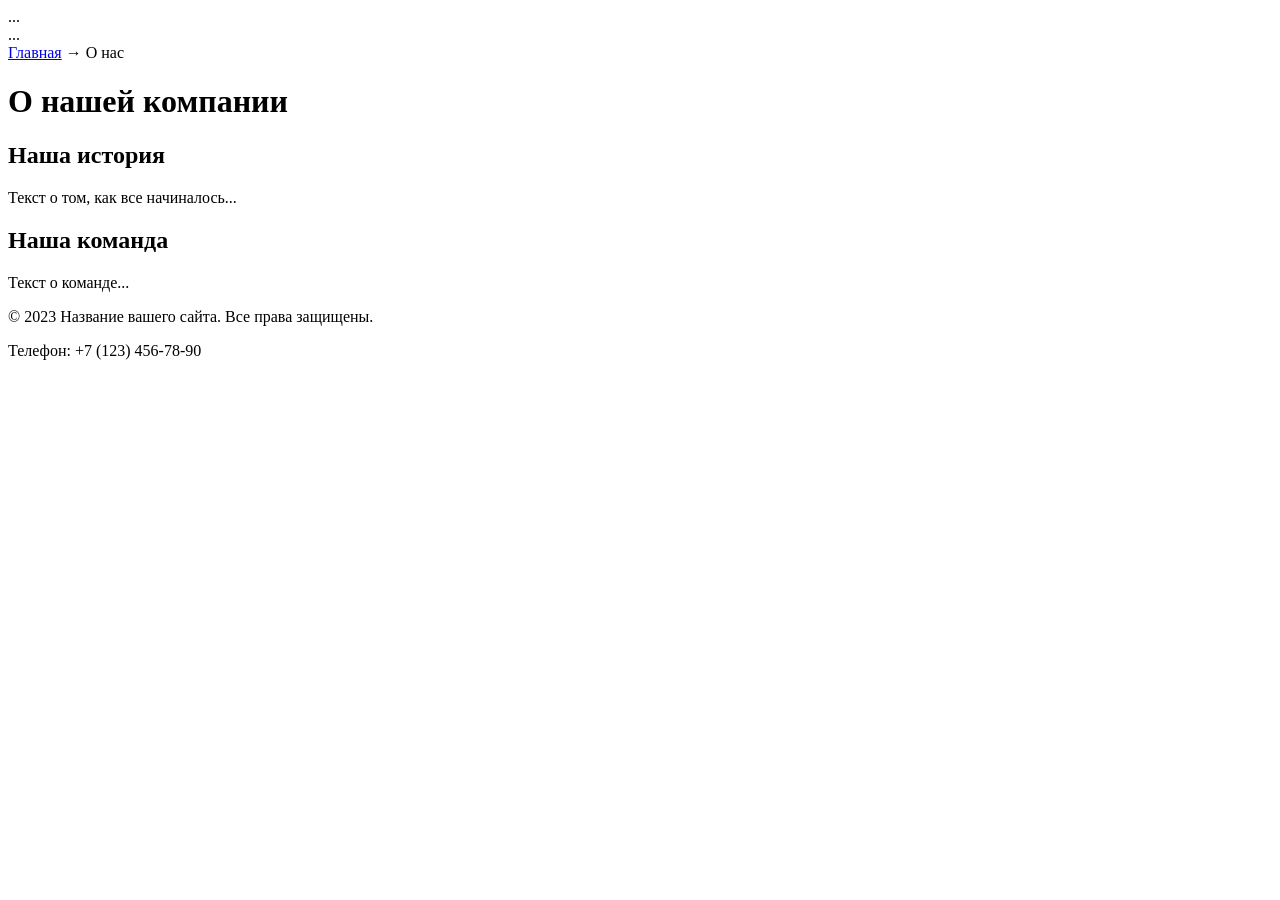
==== about.html @ 3f583400 "feat: add multi-page structure with semantics, nav and anchors" ====
<!DOCTYPE html>
<html lang="ru">
<head>
    ... <!-- Скопируйте весь блок <head> из index.html -->
    <title>О нас - Название вашего сайта</title>
     <meta name="description" content="Краткое описание главной страницы вашего сайта">
     <link rel="icon" href="assets/favicon.ico" type="image/x-icon">
</head>

<body>
    <header>
        ... <!-- Скопируйте весь блок <header> из index.html -->
    </header>

    <main>
        <!-- Простые "хлебные крошки" -->
        <nav aria-label="Хлебные крошки">
            <a href="index.html">Главная</a> →
            <span>О нас</span>
        </nav>

        <h1>О нашей компании</h1>
        <section>
            <h2>Наша история</h2>
            <p>Текст о том, как все начиналось...</p>
        </section>
        <section>
            <h2>Наша команда</h2>
            <p>Текст о команде...</p>
        </section>
    </main>

     <footer>
        <p>&copy; 2023 Название вашего сайта. Все права защищены.</p>
        <p>Телефон: +7 (123) 456-78-90</p>
    </footer>
</body>
</html>
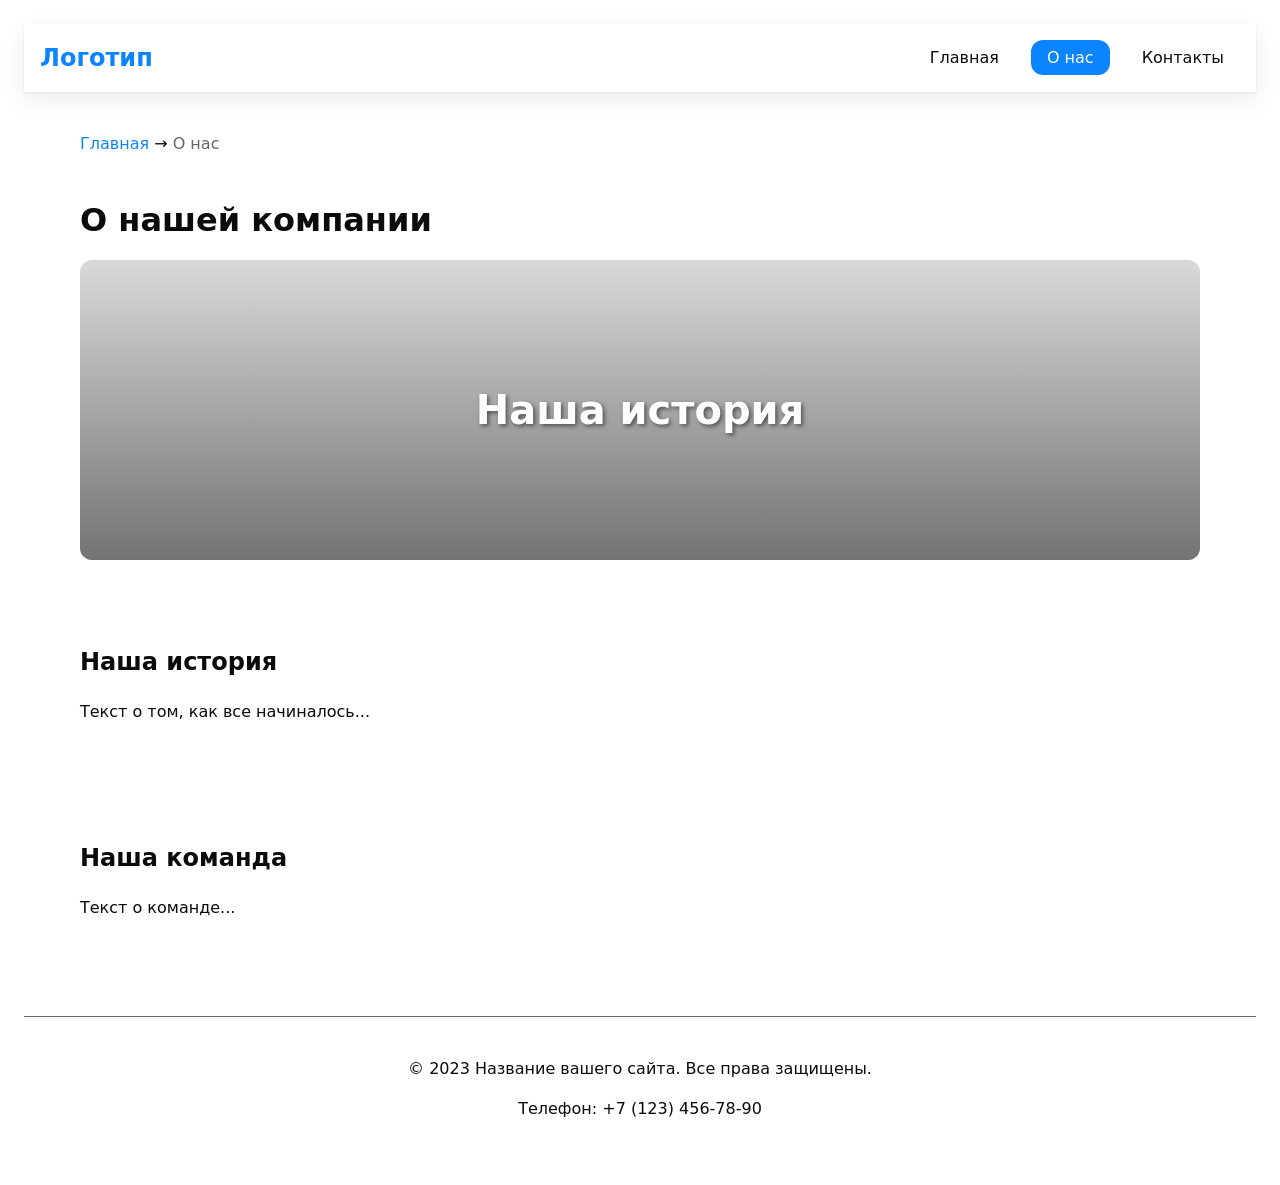
==== commit 3532b7bf: "add video on main page" ====
--- a/about.html
+++ b/about.html
@@ -1,36 +1,51 @@
 <!DOCTYPE html>
 <html lang="ru">
 <head>
-    ... <!-- Скопируйте весь блок <head> из index.html -->
+    <meta charset="UTF-8">
+    <meta name="viewport" content="width=device-width, initial-scale=1.0">
     <title>О нас - Название вашего сайта</title>
-     <meta name="description" content="Краткое описание главной страницы вашего сайта">
-     <link rel="icon" href="assets/favicon.ico" type="image/x-icon">
+    <meta name="description" content="Краткое описание страницы О нас">
+    <link rel="icon" href="assets/favicon.ico" type="image/x-icon">
+    <link rel="stylesheet" href="styles.css">
 </head>
 
 <body>
-    <header>
-        ... <!-- Скопируйте весь блок <header> из index.html -->
+    <header class="site-header">
+        <a class="site-header__brand" href="/">Логотип</a>
+        <nav class="site-nav" aria-label="Основная навигация">
+            <ul class="site-nav__list">
+                <li class="site-nav__item"><a class="site-nav__link" href="index.html">Главная</a></li>
+                <li class="site-nav__item"><a class="site-nav__link" href="about.html" aria-current="page">О нас</a></li>
+                <li class="site-nav__item"><a class="site-nav__link" href="contacts.html">Контакты</a></li>
+            </ul>
+        </nav>
     </header>
 
-    <main>
-        <!-- Простые "хлебные крошки" -->
-        <nav aria-label="Хлебные крошки">
-            <a href="index.html">Главная</a> →
-            <span>О нас</span>
+    <main class="container">
+        <nav class="breadcrumbs" aria-label="Хлебные крошки">
+            <a href="index.html">Главная</a> → <span>О нас</span>
         </nav>
 
-        <h1>О нашей компании</h1>
-        <section>
+        <h1 class="section__title">О нашей компании</h1>
+        
+        <div class="hero">
+            <h2>Наша история</h2>
+        </div>
+
+        <section class="section">
             <h2>Наша история</h2>
             <p>Текст о том, как все начиналось...</p>
         </section>
-        <section>
+        
+        <section class="section">
             <h2>Наша команда</h2>
             <p>Текст о команде...</p>
         </section>
+
+   
     </main>
 
-     <footer>
+    <footer>
         <p>&copy; 2023 Название вашего сайта. Все права защищены.</p>
         <p>Телефон: +7 (123) 456-78-90</p>
     </footer>
--- a/styles.css
+++ b/styles.css
@@ -0,0 +1,266 @@
+:root {
+    --color-bg: #fff;
+    --color-fg: #0b0b0b;
+    --color-muted: #666;
+    --color-primary: #0a84ff;
+    --color-danger: #b00020;
+    --font-body: system-ui, -apple-system, "Segoe UI", Roboto, Arial, sans-serif;
+    --space-1: 4px;
+    --space-2: 8px;
+    --space-3: 16px;
+    --space-4: 24px;
+    --space-5: 40px;
+    --radius: 12px;
+    --shadow: 0 1px 2px rgba(0,0,0,.08), 0 8px 24px rgba(0,0,0,.08);
+}
+
+* { box-sizing: border-box; }
+html, body { margin: 0; padding: 0; }
+body { 
+    background: var(--color-bg); 
+    color: var(--color-fg); 
+    font-family: var(--font-body); 
+    line-height: 1.5; 
+    padding: var(--space-4);
+    scroll-behavior: smooth;
+}
+
+.container {
+    width: min(100% - 2 * var(--space-4), 1120px);
+    margin-inline: auto;
+}
+
+.site-header {
+    display: flex;
+    justify-content: space-between;
+    align-items: center;
+    padding: var(--space-3);
+    background: var(--color-bg);
+    box-shadow: var(--shadow);
+    margin-bottom: var(--space-4);
+}
+
+.site-header__brand {
+    font-weight: bold;
+    color: var(--color-primary);
+    text-decoration: none;
+    font-size: 1.5rem;
+}
+
+.site-nav__list {
+    display: flex;
+    list-style: none;
+    gap: var(--space-3);
+    margin: 0;
+    padding: 0;
+}
+
+.site-nav__item {
+    margin: 0;
+}
+
+.site-nav__link {
+    color: var(--color-fg);
+    text-decoration: none;
+    padding: var(--space-2) var(--space-3);
+    border-radius: var(--radius);
+    transition: all 0.2s ease;
+}
+
+.site-nav__link:hover {
+    background: var(--color-primary);
+    color: var(--color-bg);
+}
+
+.site-nav__link:focus-visible {
+    outline: 2px solid var(--color-primary);
+    outline-offset: 2px;
+}
+
+.site-nav__link[aria-current="page"] {
+    background: var(--color-primary);
+    color: var(--color-bg);
+}
+
+.breadcrumbs {
+    padding: var(--space-3) 0;
+    margin-bottom: var(--space-4);
+}
+
+.breadcrumbs a {
+    color: var(--color-primary);
+    text-decoration: none;
+}
+
+.breadcrumbs a:hover {
+    text-decoration: underline;
+}
+
+.breadcrumbs span {
+    color: var(--color-muted);
+}
+
+.section {
+    padding-block: var(--space-5);
+}
+
+.section__title {
+    margin: 0 0 var(--space-3);
+}
+
+.hero {
+    background: linear-gradient(to top, rgba(0,0,0,.55), rgba(0,0,0,.15)), url("hero.jpg") center/cover no-repeat;
+    color: #fff;
+    padding: clamp(2rem, 6vw, 6rem) var(--space-4);
+    border-radius: var(--radius);
+    margin-bottom: var(--space-4);
+    min-height: 300px;
+    display: flex;
+    align-items: center;
+    justify-content: center;
+}
+
+.hero h2 {
+    margin: 0;
+    font-size: 2.5rem;
+    text-align: center;
+    text-shadow: 2px 2px 4px rgba(0,0,0,0.5);
+}
+
+.responsive-image {
+    width: 100%;
+    height: auto;
+    border-radius: var(--radius);
+    margin-bottom: var(--space-4);
+}
+
+.media {
+    aspect-ratio: 16/9;
+    width: min(100%, 960px);
+    margin-inline: auto;
+    margin-bottom: var(--space-4);
+}
+
+.media video {
+    width: 100%;
+    height: 100%;
+    border: 0;
+    border-radius: var(--radius);
+    object-fit: cover;
+}
+
+:where(a,button,input,select,textarea):focus-visible {
+    outline: 2px solid var(--color-primary);
+    outline-offset: 2px;
+}
+
+:target {
+    outline: 2px dashed var(--color-primary);
+    outline-offset: 4px;
+    scroll-margin-top: var(--space-4);
+}
+
+dialog {
+    padding: var(--space-4);
+    border: none;
+    border-radius: var(--radius);
+    width: min(92vw, 520px);
+}
+
+dialog::backdrop {
+    background: rgba(0,0,0,.5);
+}
+
+.form {
+    display: flex;
+    flex-direction: column;
+    gap: var(--space-3);
+}
+
+.form__label {
+    display: block;
+    margin-bottom: var(--space-1);
+    font-weight: 500;
+}
+
+.form__input,
+.form__select,
+.form__textarea {
+    width: 100%;
+    padding: var(--space-2) var(--space-3);
+    border: 1px solid var(--color-muted);
+    border-radius: var(--radius);
+    background: var(--color-bg);
+    font-family: inherit;
+    font-size: 1rem;
+}
+
+.form__textarea {
+    resize: vertical;
+    min-height: 100px;
+}
+
+.form__actions {
+    display: flex;
+    gap: var(--space-2);
+    margin-top: var(--space-3);
+}
+
+.form__button {
+    padding: var(--space-4) var(--space-3);
+    border: none;
+    border-radius: var(--radius);
+    cursor: pointer;
+    font-family: inherit;
+    font-size: 1rem;
+    transition: all 0.2s ease;
+    width: 100%;
+}
+
+.form__button--primary {
+    background: var(--color-primary);
+    color: var(--color-bg);
+}
+
+.form__button--secondary {
+    background: var(--color-muted);
+    color: var(--color-bg);
+}
+
+.form__button:hover {
+    filter: brightness(0.95);
+}
+
+.form__button:focus-visible {
+    outline: 2px solid var(--color-primary);
+    outline-offset: 2px;
+}
+
+:disabled, [aria-disabled="true"] {
+    opacity: .6;
+    cursor: not-allowed;
+}
+
+[aria-invalid="true"] {
+    border-color: var(--color-danger);
+}
+
+.form__help {
+    font-size: 0.875rem;
+    color: var(--color-muted);
+    margin-top: var(--space-1);
+}
+
+footer {
+    margin-top: var(--space-5);
+    padding: var(--space-4);
+    background: var(--color-bg);
+    border-top: 1px solid var(--color-muted);
+    text-align: center;
+}
+
+.subtitle_bold{
+    font-size: 40px;
+    color: #b00020;
+    text-transform: uppercase;
+}
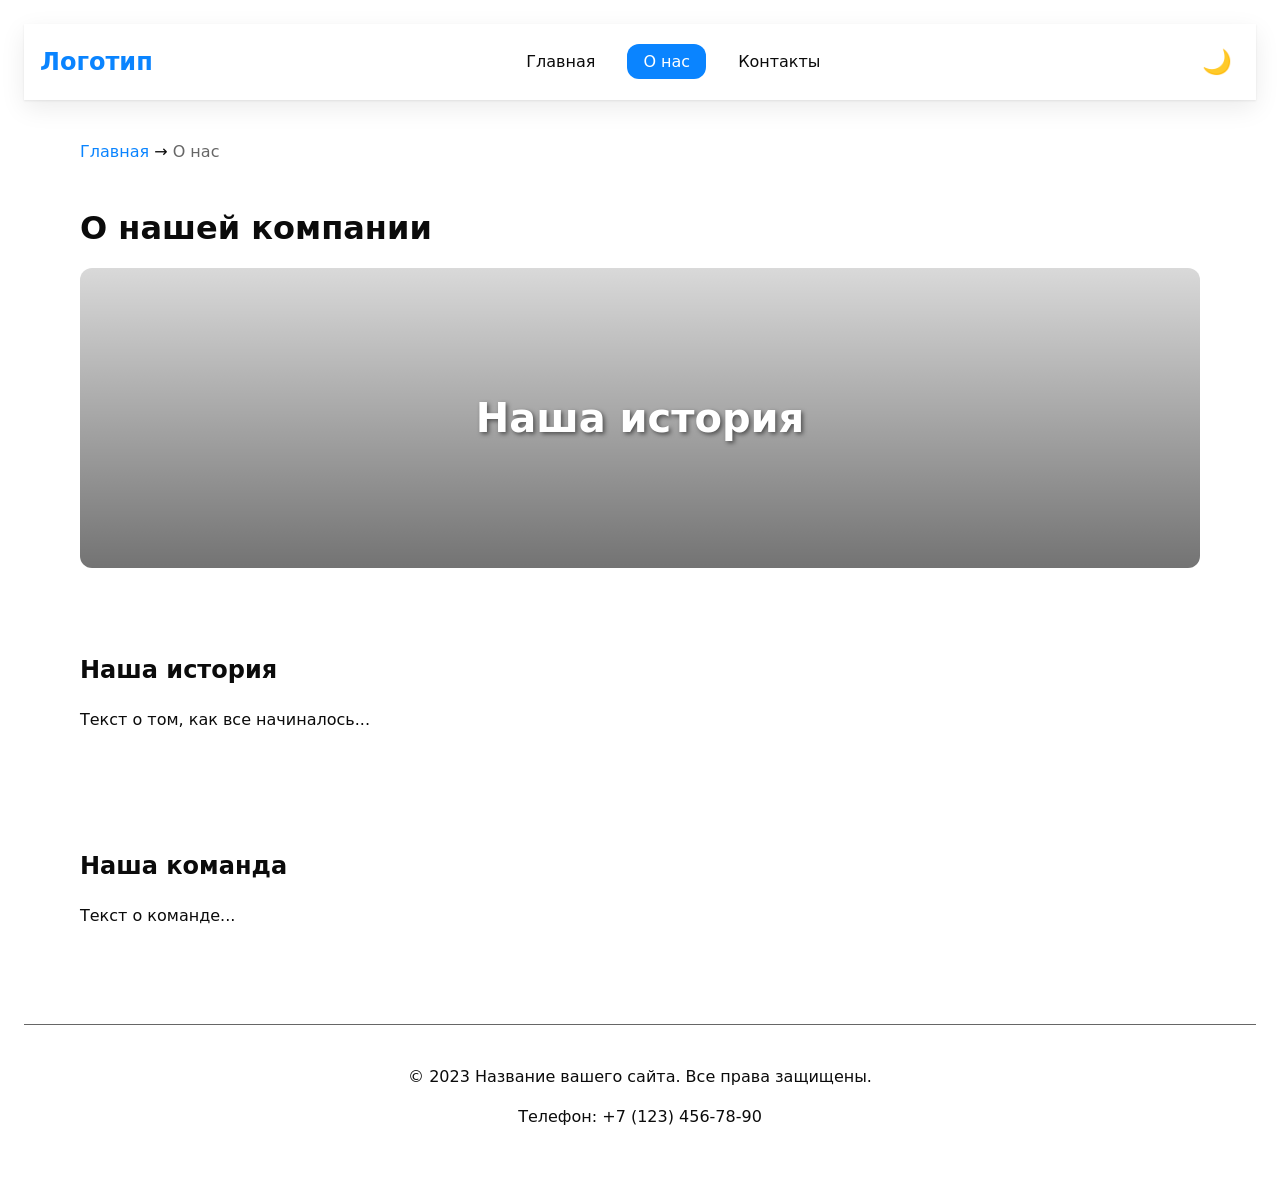
==== commit bd95225a: "add dark toggler" ====
--- a/about.html
+++ b/about.html
@@ -19,6 +19,9 @@
                 <li class="site-nav__item"><a class="site-nav__link" href="contacts.html">Контакты</a></li>
             </ul>
         </nav>
+        <button id="themeToggle" class="theme-toggle" aria-label="Переключить тему">
+            🌙
+        </button>
     </header>
 
     <main class="container">
@@ -49,5 +52,7 @@
         <p>&copy; 2023 Название вашего сайта. Все права защищены.</p>
         <p>Телефон: +7 (123) 456-78-90</p>
     </footer>
+
+    <script src="main.js" defer></script>
 </body>
 </html>
--- a/styles.css
+++ b/styles.css
@@ -4,6 +4,10 @@
     --color-muted: #666;
     --color-primary: #0a84ff;
     --color-danger: #b00020;
+    --color-bg-dark: #1a1a1a;
+    --color-fg-dark: #f0f0f0;
+    --color-muted-dark: #888;
+    --shadow-dark: 0 1px 2px rgba(255,255,255,.08), 0 8px 24px rgba(255,255,255,.08);
     --font-body: system-ui, -apple-system, "Segoe UI", Roboto, Arial, sans-serif;
     --space-1: 4px;
     --space-2: 8px;
@@ -12,6 +16,13 @@
     --space-5: 40px;
     --radius: 12px;
     --shadow: 0 1px 2px rgba(0,0,0,.08), 0 8px 24px rgba(0,0,0,.08);
+}
+
+[data-theme="dark"] {
+    --color-bg: var(--color-bg-dark);
+    --color-fg: var(--color-fg-dark);
+    --color-muted: var(--color-muted-dark);
+    --shadow: var(--shadow-dark);
 }
 
 * { box-sizing: border-box; }
@@ -23,6 +34,7 @@
     line-height: 1.5; 
     padding: var(--space-4);
     scroll-behavior: smooth;
+    transition: background-color 0.3s ease, color 0.3s ease;
 }
 
 .container {
@@ -38,6 +50,7 @@
     background: var(--color-bg);
     box-shadow: var(--shadow);
     margin-bottom: var(--space-4);
+    transition: background-color 0.3s ease, box-shadow 0.3s ease;
 }
 
 .site-header__brand {
@@ -45,6 +58,7 @@
     color: var(--color-primary);
     text-decoration: none;
     font-size: 1.5rem;
+    transition: color 0.3s ease;
 }
 
 .site-nav__list {
@@ -165,6 +179,9 @@
     border: none;
     border-radius: var(--radius);
     width: min(92vw, 520px);
+    background: var(--color-bg);
+    color: var(--color-fg);
+    transition: background-color 0.3s ease, color 0.3s ease;
 }
 
 dialog::backdrop {
@@ -191,8 +208,10 @@
     border: 1px solid var(--color-muted);
     border-radius: var(--radius);
     background: var(--color-bg);
+    color: var(--color-fg);
     font-family: inherit;
     font-size: 1rem;
+    transition: border-color 0.3s ease, background-color 0.3s ease, color 0.3s ease;
 }
 
 .form__textarea {
@@ -257,10 +276,34 @@
     background: var(--color-bg);
     border-top: 1px solid var(--color-muted);
     text-align: center;
+    transition: background-color 0.3s ease, border-color 0.3s ease;
 }
 
 .subtitle_bold{
     font-size: 40px;
     color: #b00020;
     text-transform: uppercase;
+}
+
+.theme-toggle {
+    background: none;
+    border: none;
+    font-size: 1.5rem;
+    cursor: pointer;
+    padding: var(--space-2);
+    border-radius: 50%;
+    transition: all 0.3s ease;
+}
+
+.theme-toggle:hover {
+    background: rgba(0,0,0,0.1);
+}
+
+[data-theme="dark"] .theme-toggle:hover {
+    background: rgba(255,255,255,0.1);
+}
+
+.theme-toggle:focus-visible {
+    outline: 2px solid var(--color-primary);
+    outline-offset: 2px;
 }
